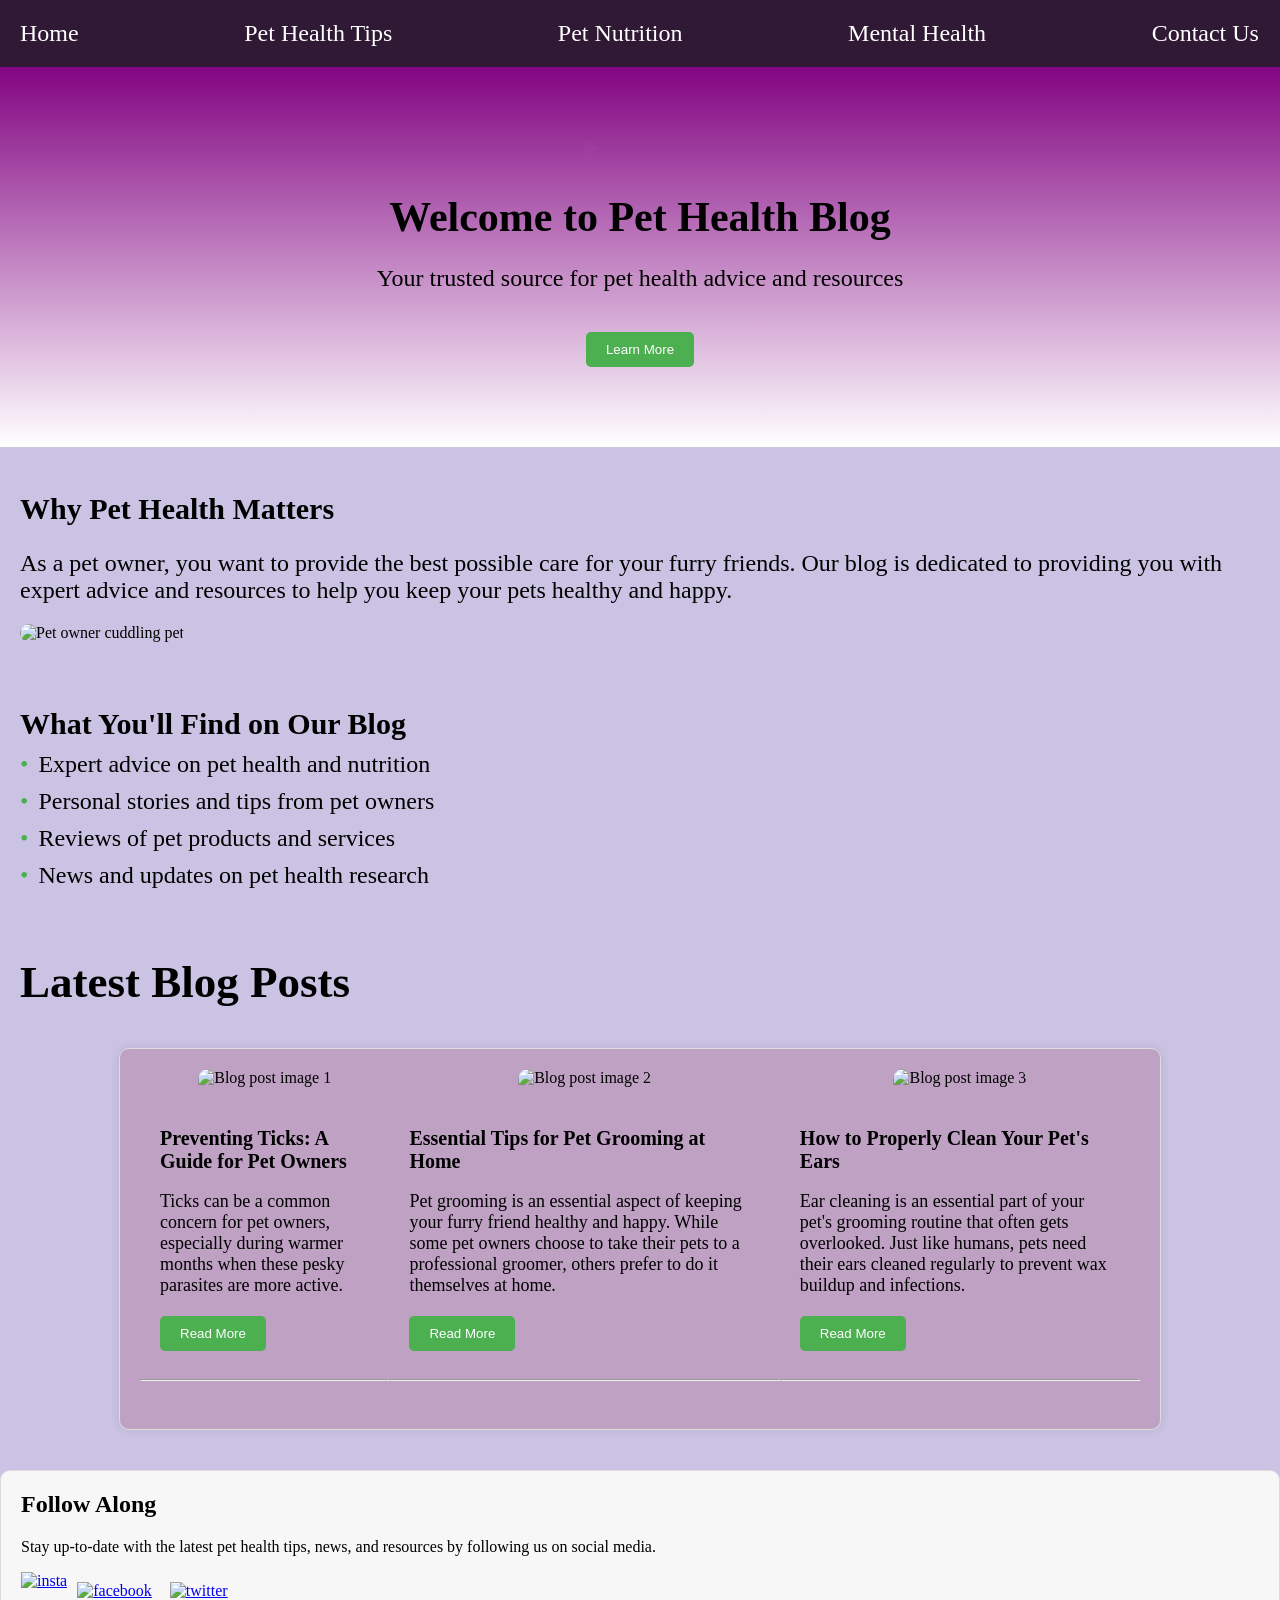
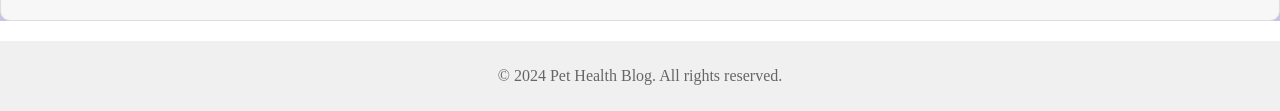
==== index.html @ 5b7cdbf0 "Add files via upload" ====
<!DOCTYPE html>
<html>
<head>
    <meta http-equiv="refresh" content="0; url=Home Page.html">
</head>
<body>
    <p>If you are not redirected, <a href="Home Page.html">click here</a>.</p>
</body>
</html>
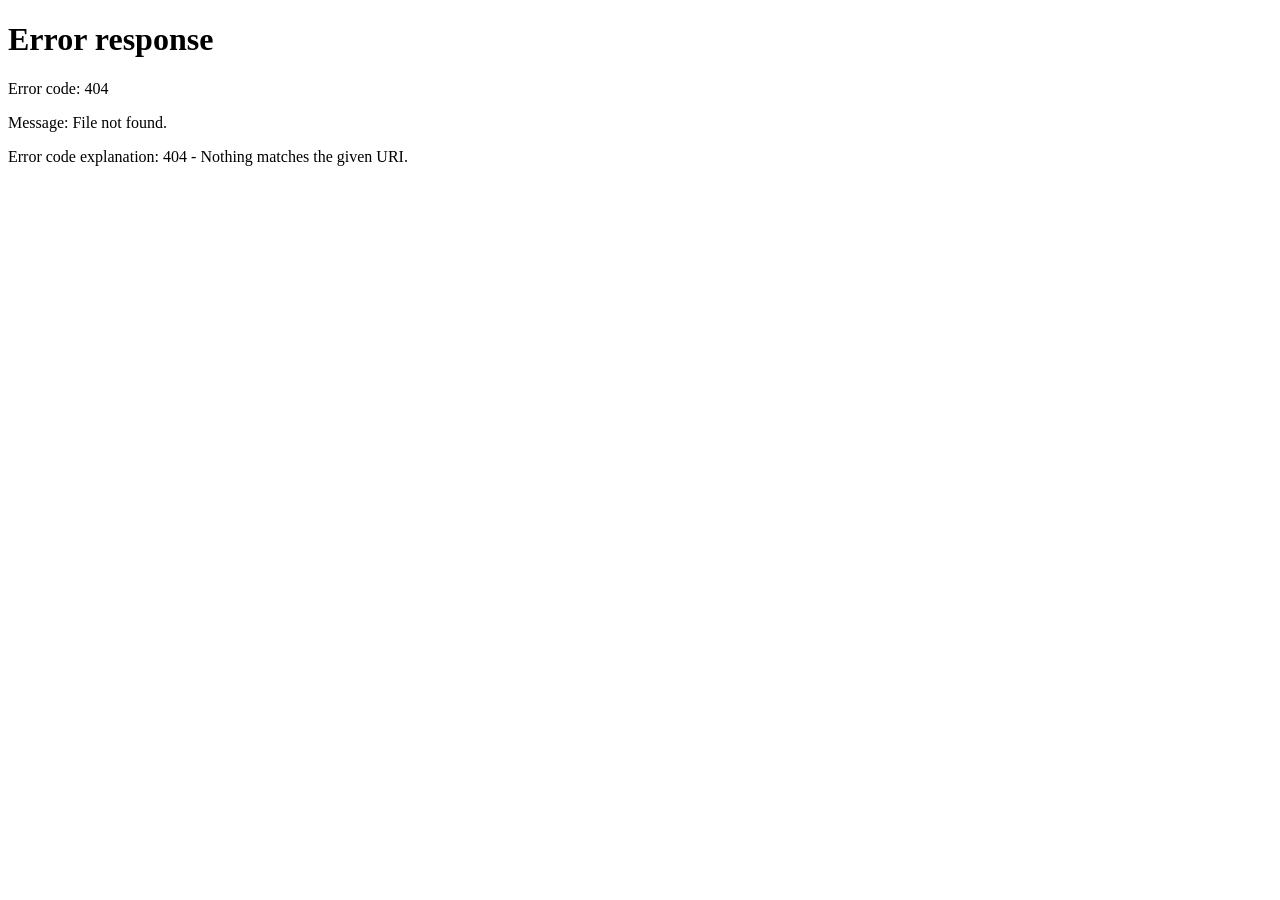
==== commit 0ed8dc25: "Create index.html" ====
--- a/index.html
+++ b/index.html
@@ -1,9 +1,11 @@
-<!DOCTYPE html>
-<html>
-<head>
-    <meta http-equiv="refresh" content="0; url=Home Page.html">
-</head>
-<body>
-    <p>If you are not redirected, <a href="Home Page.html">click here</a>.</p>
-</body>
-</html>+<!DOCTYPE html>
+<html>
+<head>
+    <meta charset="UTF-8">
+    <meta http-equiv="refresh" content="0; url=HTML/homepage.html">
+    <title>Pet Care Website</title>
+</head>
+<body>
+    <a href="HTML/homepage.html">Open Pet Care Website</a>
+</body>
+</html>
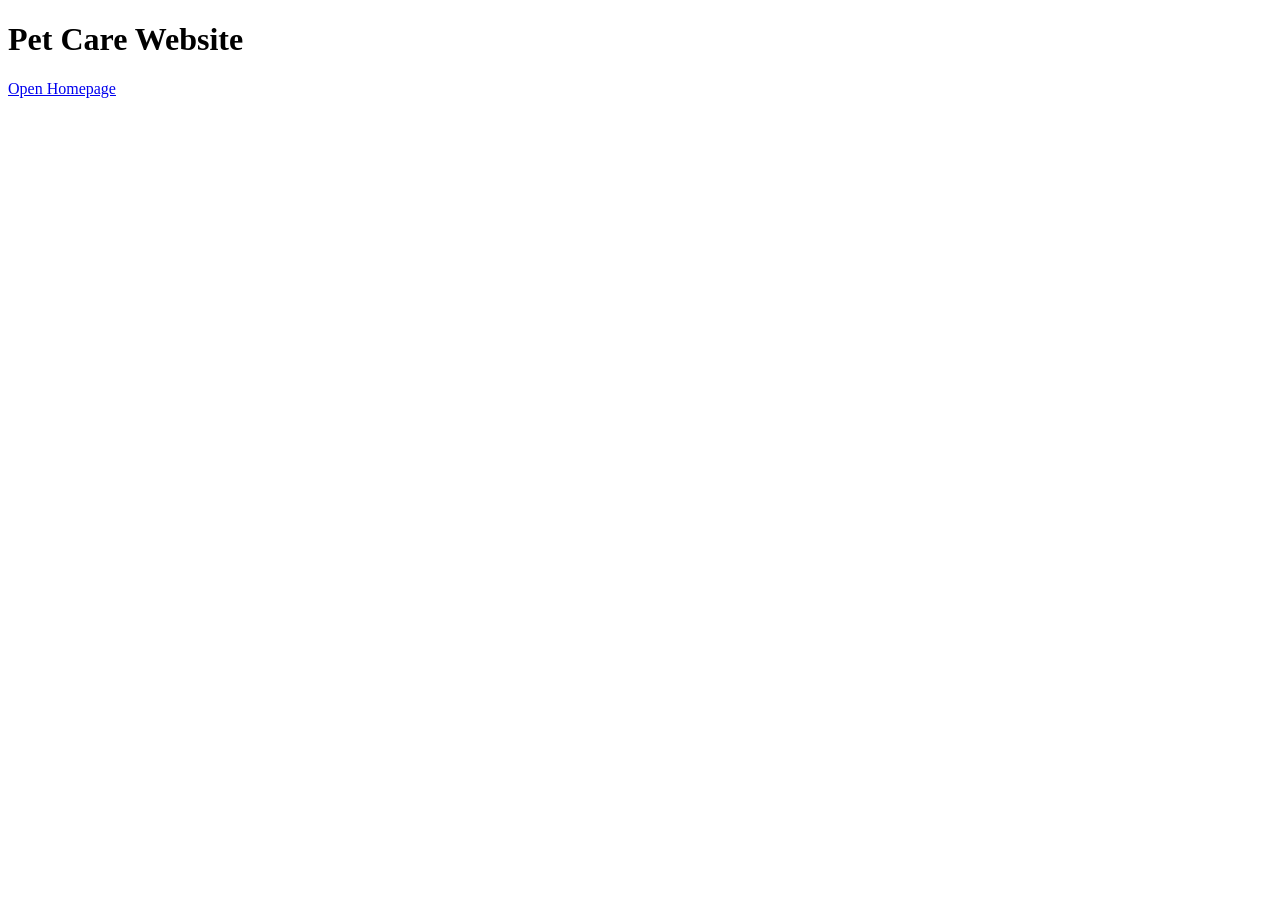
==== commit 7f0f0fde: "Update index.html" ====
--- a/index.html
+++ b/index.html
@@ -2,10 +2,10 @@
 <html>
 <head>
     <meta charset="UTF-8">
-    <meta http-equiv="refresh" content="0; url=HTML/homepage.html">
     <title>Pet Care Website</title>
 </head>
 <body>
-    <a href="HTML/homepage.html">Open Pet Care Website</a>
+    <h1>Pet Care Website</h1>
+    <p><a href="./HTML/homepage.html">Open Homepage</a></p>
 </body>
 </html>
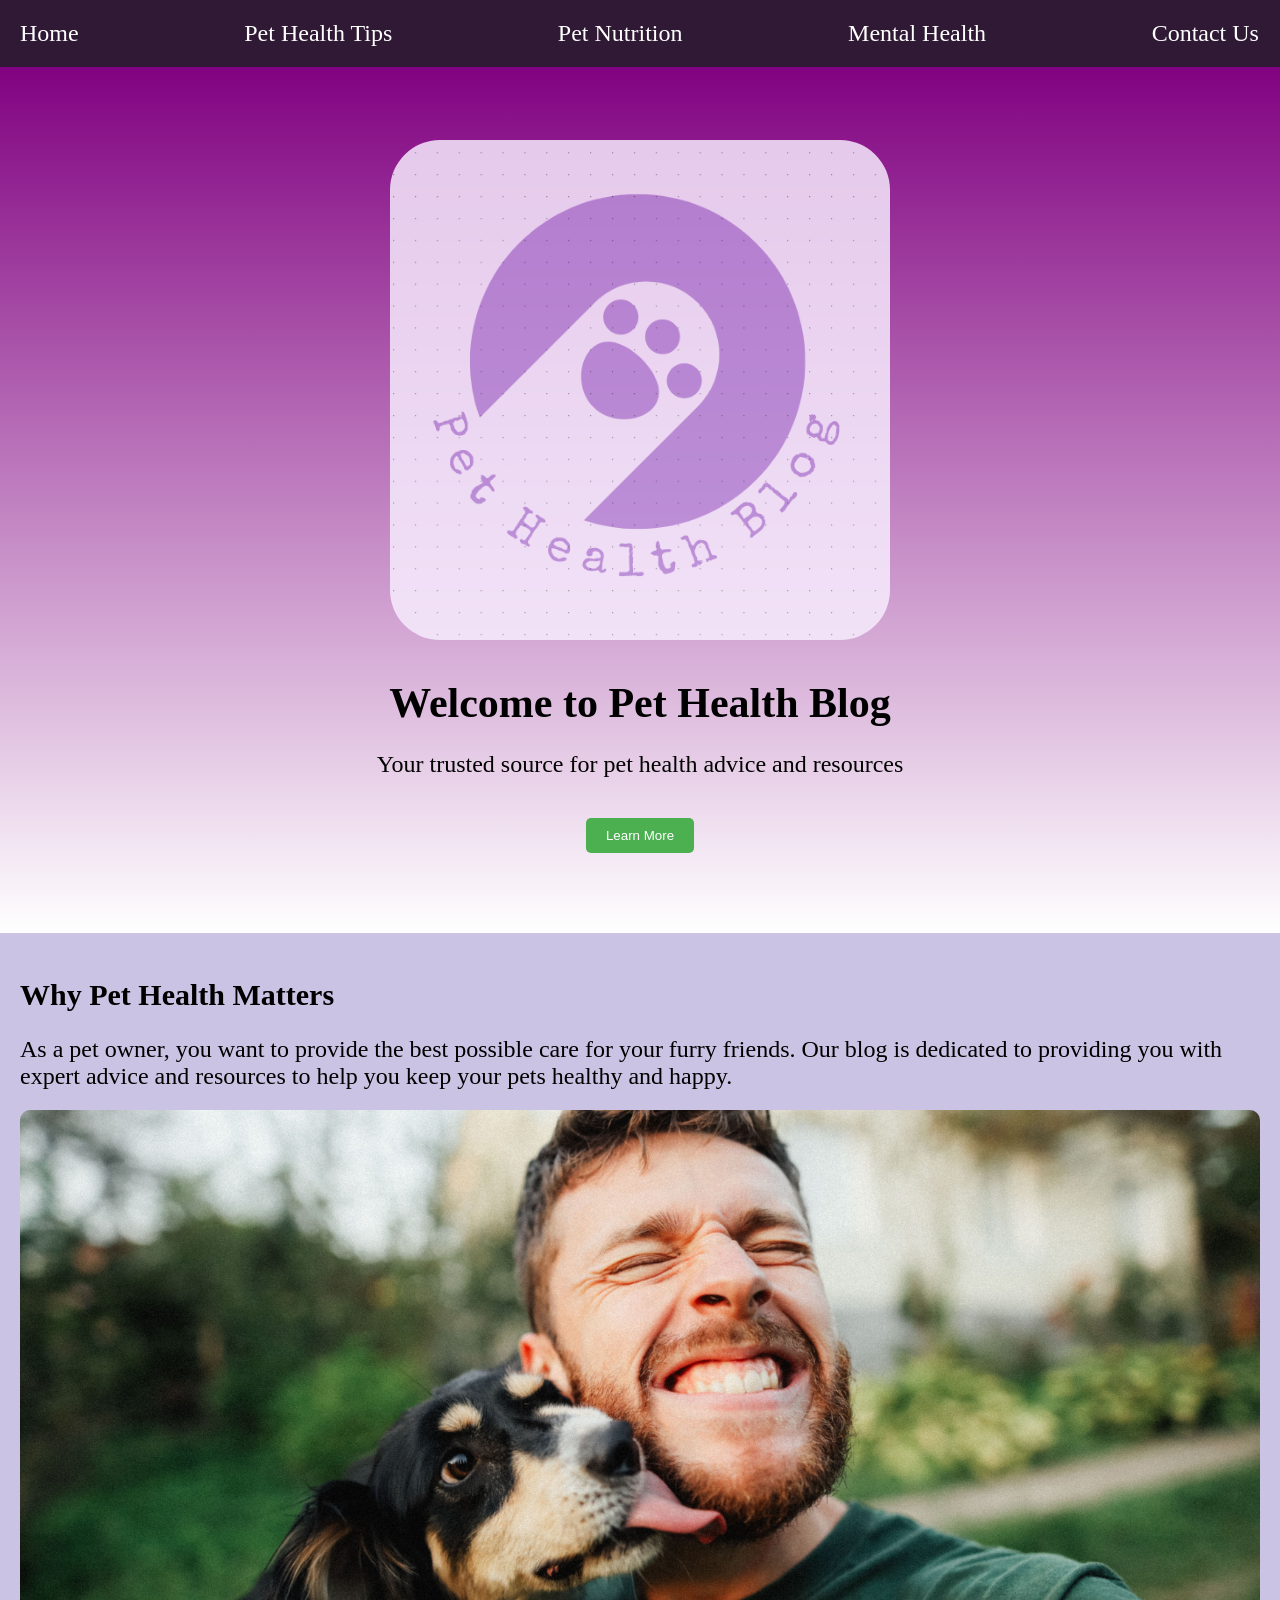
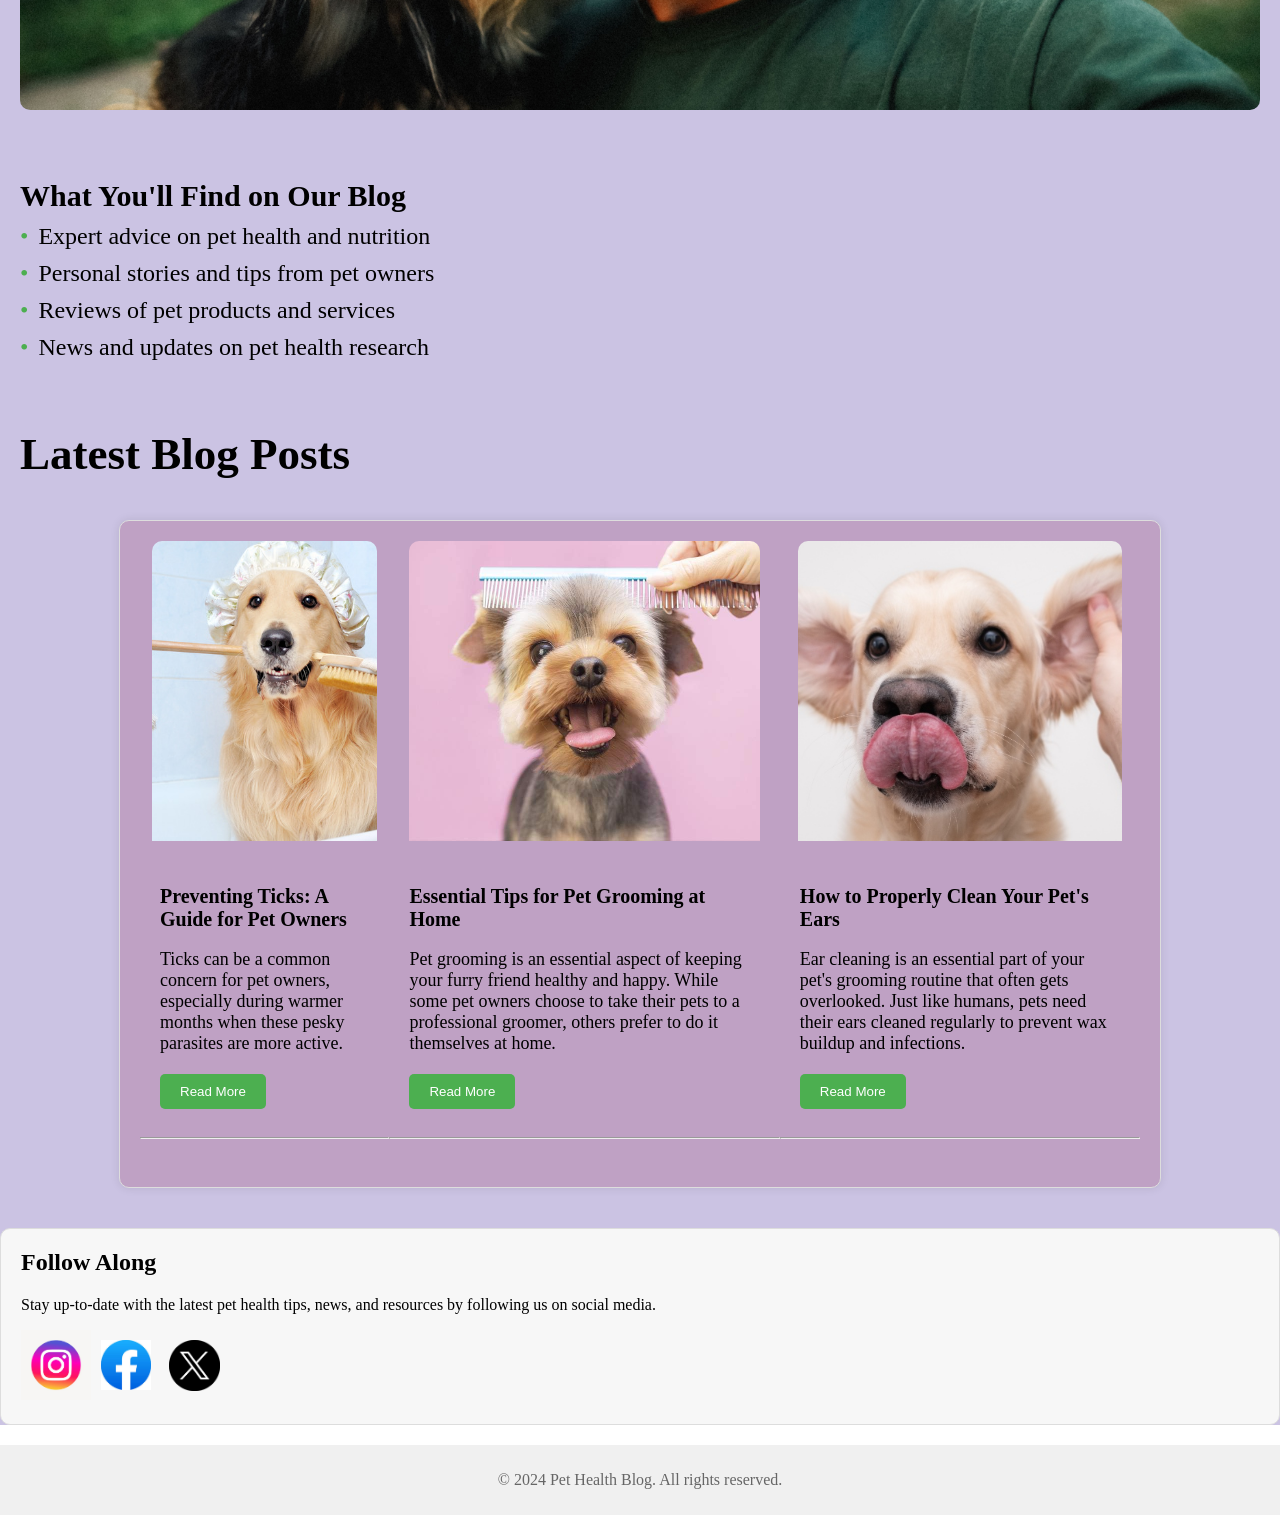
==== commit 039531de: "Update index.html" ====
--- a/index.html
+++ b/index.html
@@ -1,11 +1,11 @@
 <!DOCTYPE html>
 <html>
 <head>
-    <meta charset="UTF-8">
-    <title>Pet Care Website</title>
+  <meta charset="UTF-8">
+  <meta http-equiv="refresh" content="0; url=html/Home%20Page.html">
+  <title>Pet Health Blog</title>
 </head>
 <body>
-    <h1>Pet Care Website</h1>
-    <p><a href="./HTML/homepage.html">Open Homepage</a></p>
+  <a href="html/Home%20Page.html">Click here if you are not redirected.</a>
 </body>
 </html>
